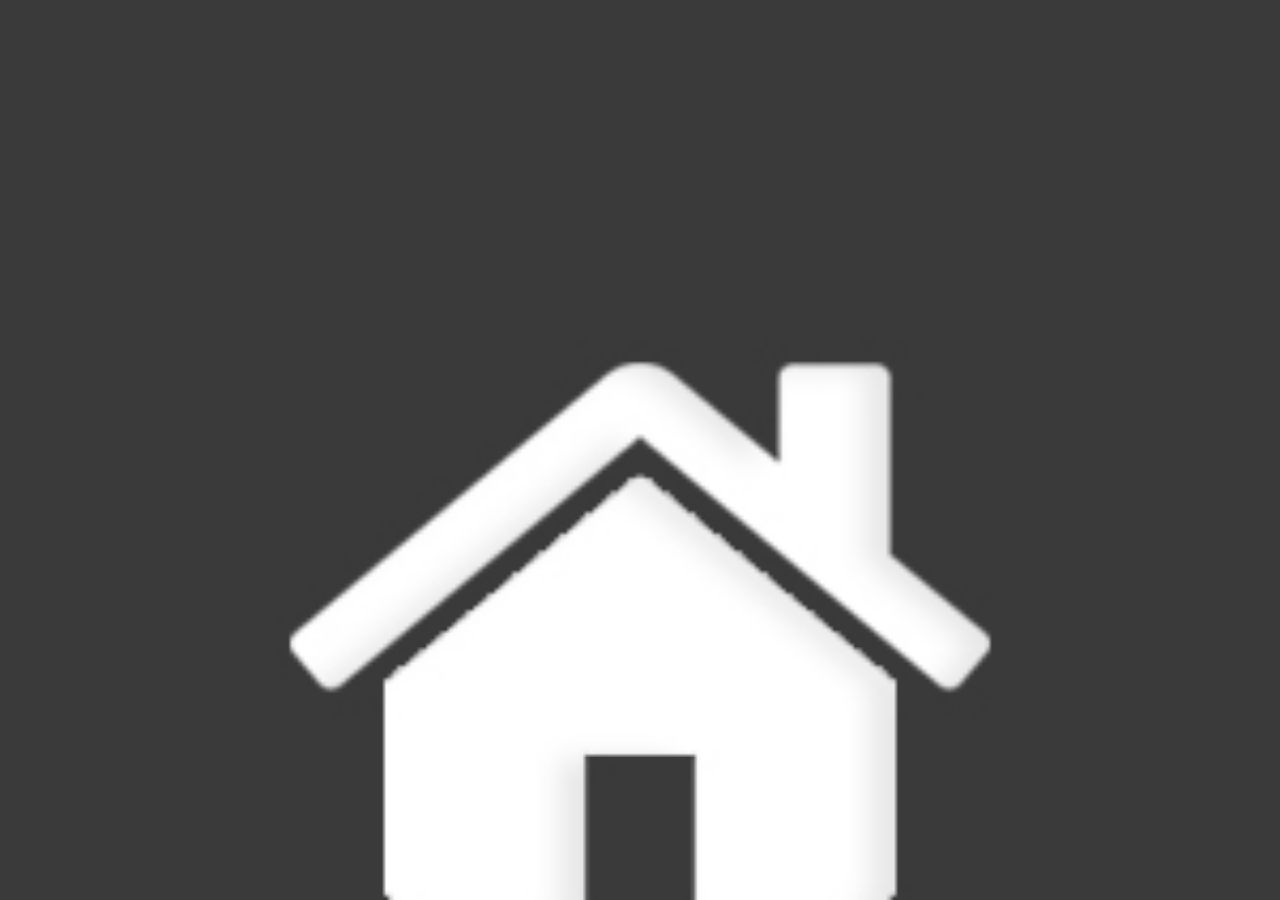
==== home.html @ 5cff6968 "criei a tela home" ====
<!DOCTYPE html>
<html lang="pt-br">
<head>
    <meta charset="UTF-8">
    <meta name="viewport" content="width=device-width, initial-scale=1.0">
    <title>home</title>
    <style>
        * {
            margin: 0px;
            padding: 0px;
        }
        body {
            width: 100vw;
            height: 100vh;
            background: black url('imagens/logo-home.jpg') no-repeat top center;
            background-size: cover;
        }
    </style>
</head>
<body>
    
</body>
</html>
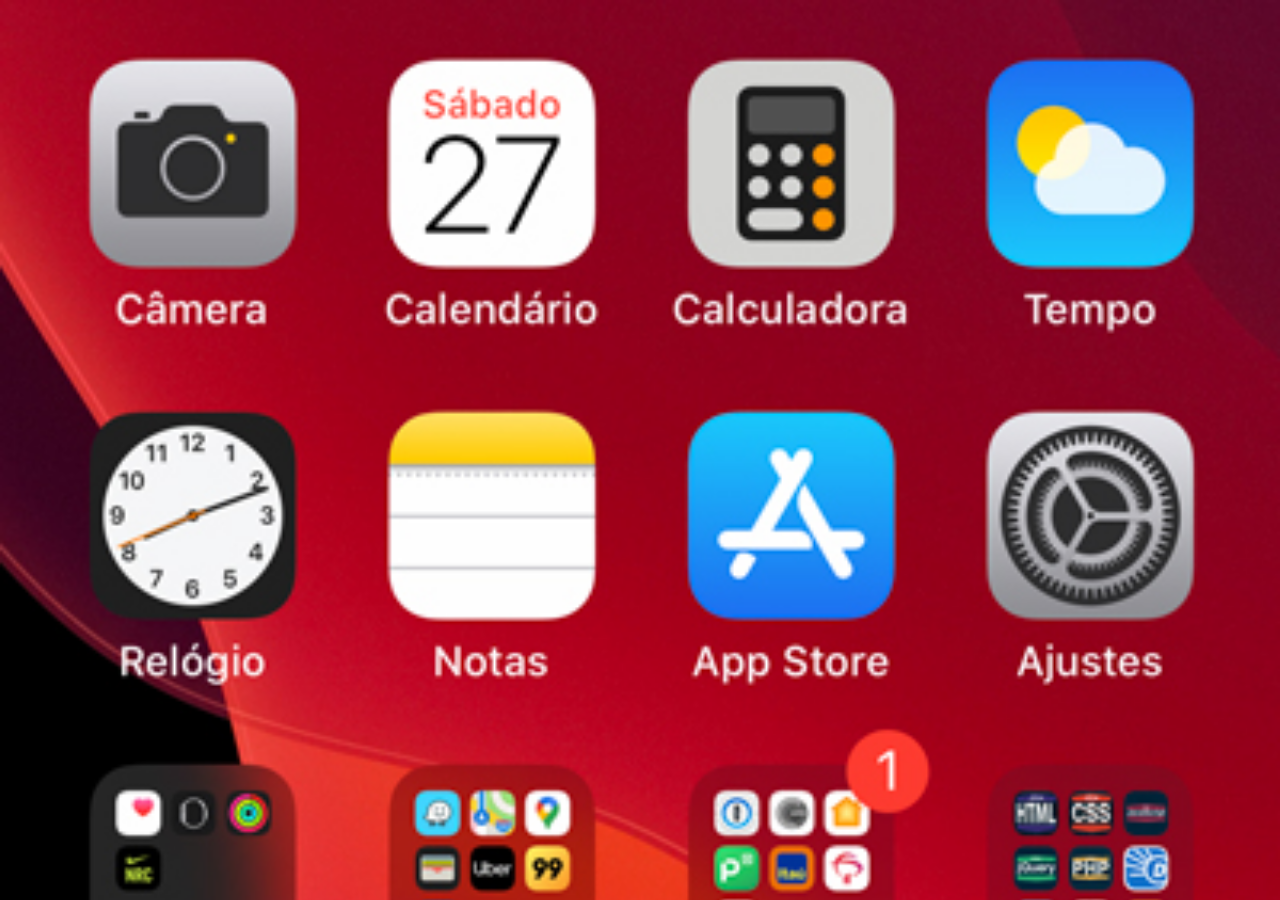
==== commit e853bbfd: "adicionando a verdadeira tela home" ====
--- a/home.html
+++ b/home.html
@@ -12,7 +12,7 @@
         body {
             width: 100vw;
             height: 100vh;
-            background: black url('imagens/logo-home.jpg') no-repeat top center;
+            background: black url('imagens/tela-home.jpg') no-repeat top center;
             background-size: cover;
         }
     </style>
